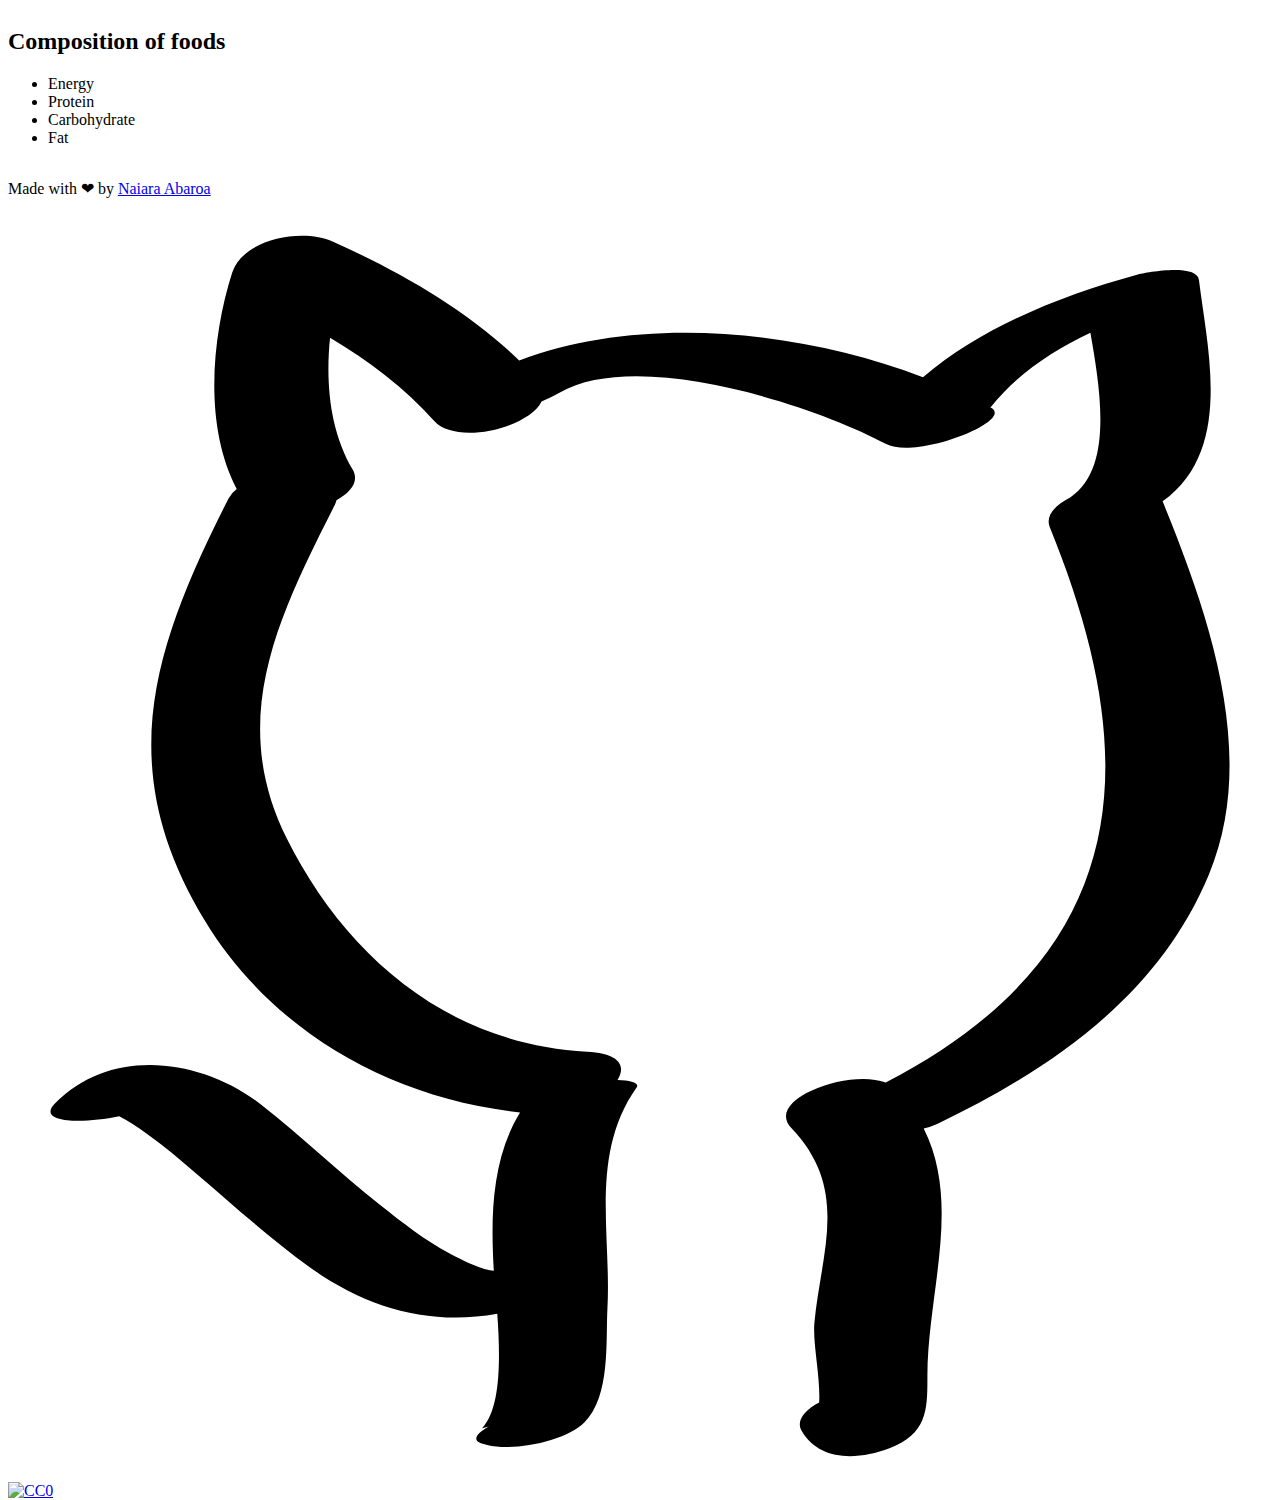
==== docs/food.html @ b0f0e62c "Add food composition page" ====
<!DOCTYPE html>
<html lang="en">

<head>
  <meta charset="UTF-8">
  <meta name="viewport" content="width=device-width, initial-scale=1.0">
  <title>Composition of foods</title>
  <link rel="stylesheet" href="https://nakds.s3.eu-west-3.amazonaws.com/nakDS.min.css" />
  <link rel="stylesheet" href="css/style.css">
  <link rel="preconnect" href="https://fonts.gstatic.com">
  <link href="https://fonts.googleapis.com/css2?family=Lato:wght@100;400&display=swap" rel="stylesheet">
  <!-- Global site tag (gtag.js) - Google Analytics -->
  <script async src="https://www.googletagmanager.com/gtag/js?id=G-TTV03MJ5CH"></script>
  <script>
    window.dataLayer = window.dataLayer || [];
    function gtag() { dataLayer.push(arguments); }
    gtag('js', new Date());

    gtag('config', 'G-TTV03MJ5CH');
  </script>

</head>

<body>
  <div class="layout">
    <main class="nk-section nk-container">
      <h2 class="nk-heading--2 nk-mbl">Composition of foods</h2>
      <ul class="nk-list--horizontal nk-container--content nk-mtl">
        <li class="nk-phl nk-mbm nk-bg--k-5">Energy</li>
        <li class="nk-phl nk-mbm nk-bg--m">Protein</li>
        <li class="nk-phl nk-mbm nk-bg--c">Carbohydrate</li>
        <li class="nk-phl nk-mbm nk-bg--y">Fat</li>
      </ul>
      <div id="food">
      </div>
    </main>
    <footer class="nk-footer nk-align-items--center nk-bg--k-7 nk-grid nk-grid-3@md nk-text-align--center">
      <div>
        <p class="nk-text--small">Made with ❤ by <a href="https://github.com/nabaroa"> Naiara Abaroa</a></p>
      </div>
      <div>
        <a href="https://github.com/nabaroa/weight-cycle-graph">
          <svg class="nk-icon" xmlns="https://www.w3.org/2000/svg" viewBox="0 0 50 50">
            <path
              d="M45.673 11.367c2.807-2.021 1.771-6.011 1.438-8.758-.079-.666-2.096-.304-2.452-.206-3.095.848-6.146 2.095-8.465 4.052-4.903-1.862-11.144-2.491-15.973-.66-2.011-1.966-4.716-3.513-7.36-4.698-1.275-.57-3.575-.085-3.991 1.222-.812 2.552-1.136 6.048.177 8.559a1.22 1.22 0 00-.323.373c-3 5.919-4.605 10.649-.934 16.706 2.546 4.199 7.122 7.004 12.464 7.58-1.131 1.854-1.156 4.135-1.042 6.184l.006.08-.16-.018c-.56-.131-1.078-.396-1.568-.654-1.014-.535-1.908-1.248-2.78-1.939-1.619-1.283-3.083-2.705-4.718-3.977-2.307-1.793-5.904-2.32-8.137-.027-.749.768 1.067.811 2.544.504.369.182.705.424 1.037.65.713.49 1.358 1.061 2.005 1.613 1.472 1.256 2.893 2.547 4.48 3.697 2.269 1.646 4.798 2.336 7.433 1.854.12 1.662.159 3.754-.603 4.525l.271-.064c-.509.287-.712.562-.205.691l.138.037c1.066.271 3.113-.148 3.852-.895 1.035-1.049.835-3.223.905-4.512.157-2.916-.706-6.1 1.152-8.732.129-.182-.213-.279-.755-.299.34-.539.126-1.047-1.204-1.119-5.771-.312-9.692-4.064-11.872-8.418-2.373-4.737-.326-8.827 1.897-13.214.032-.063.043-.119.064-.177.579-.322.908-.759.64-1.217-.894-1.523-1.08-3.403-.895-5.216 1.553.927 2.987 2.005 4.113 3.289.859.981 3.748.281 4.254-.766a5.72 5.72 0 00.707-.345c3.089-1.784 10.085.503 12.903 2.015 1.213.651 5.113-.914 4.171-1.42-.008-.004-.018-.008-.025-.013.98-1.241 2.393-2.239 3.955-2.961.363 2.109.947 5.343-.786 6.507-.613.313-1.006.739-.82 1.194 3.665 8.999 3.522 16.769-6.492 21.964-1.438-.574-4.816.666-3.733 1.795 2.33 2.434 1.174 4.906.913 7.707-.075.807.246 2.145.188 3.154-.583.311-.928.721-.689 1.131.684 1.178 2.167 1.172 3.469.682 1.529-.574 1.502-1.598 1.502-2.859.001-3.293 1.361-6.795-.146-9.795a2.72 2.72 0 00.534-.176c4.846-2.33 8.811-5.246 10.74-9.853 1.98-4.722 0-10.294-1.824-14.777z">
            </path>
          </svg>
        </a>
      </div>
      <div>
        <a href="https://creativecommons.org/publicdomain/zero/1.0/" rel="nofollow"><img
            src="https://camo.githubusercontent.com/60561947585c982aee67ed3e3b25388184cc0aa3/687474703a2f2f6d6972726f72732e6372656174697665636f6d6d6f6e732e6f72672f70726573736b69742f627574746f6e732f38387833312f7376672f63632d7a65726f2e737667"
            alt="CC0" data-canonical-src="https://mirrors.creativecommons.org/presskit/buttons/88x31/svg/cc-zero.svg"
            style="max-width:100%;"></a>
      </div>
    </footer>
  </div>
  <script src="https://d3js.org/d3.v4.js"></script>
  <script src="js/main.js"></script>
  <script src="js/food.js"></script>
</body>


</html>
---- docs/css/style.css ----
.layout {
  display: flex;
  flex-direction: column;
  height: 100vh;
}

.graph {
  overflow: auto;
}

.bg--green {
  background: #02a23f;
  color: var(--color--k-10);
}

.food-element {
  padding: 20px 0;
  border-bottom: 1px solid #999;
}
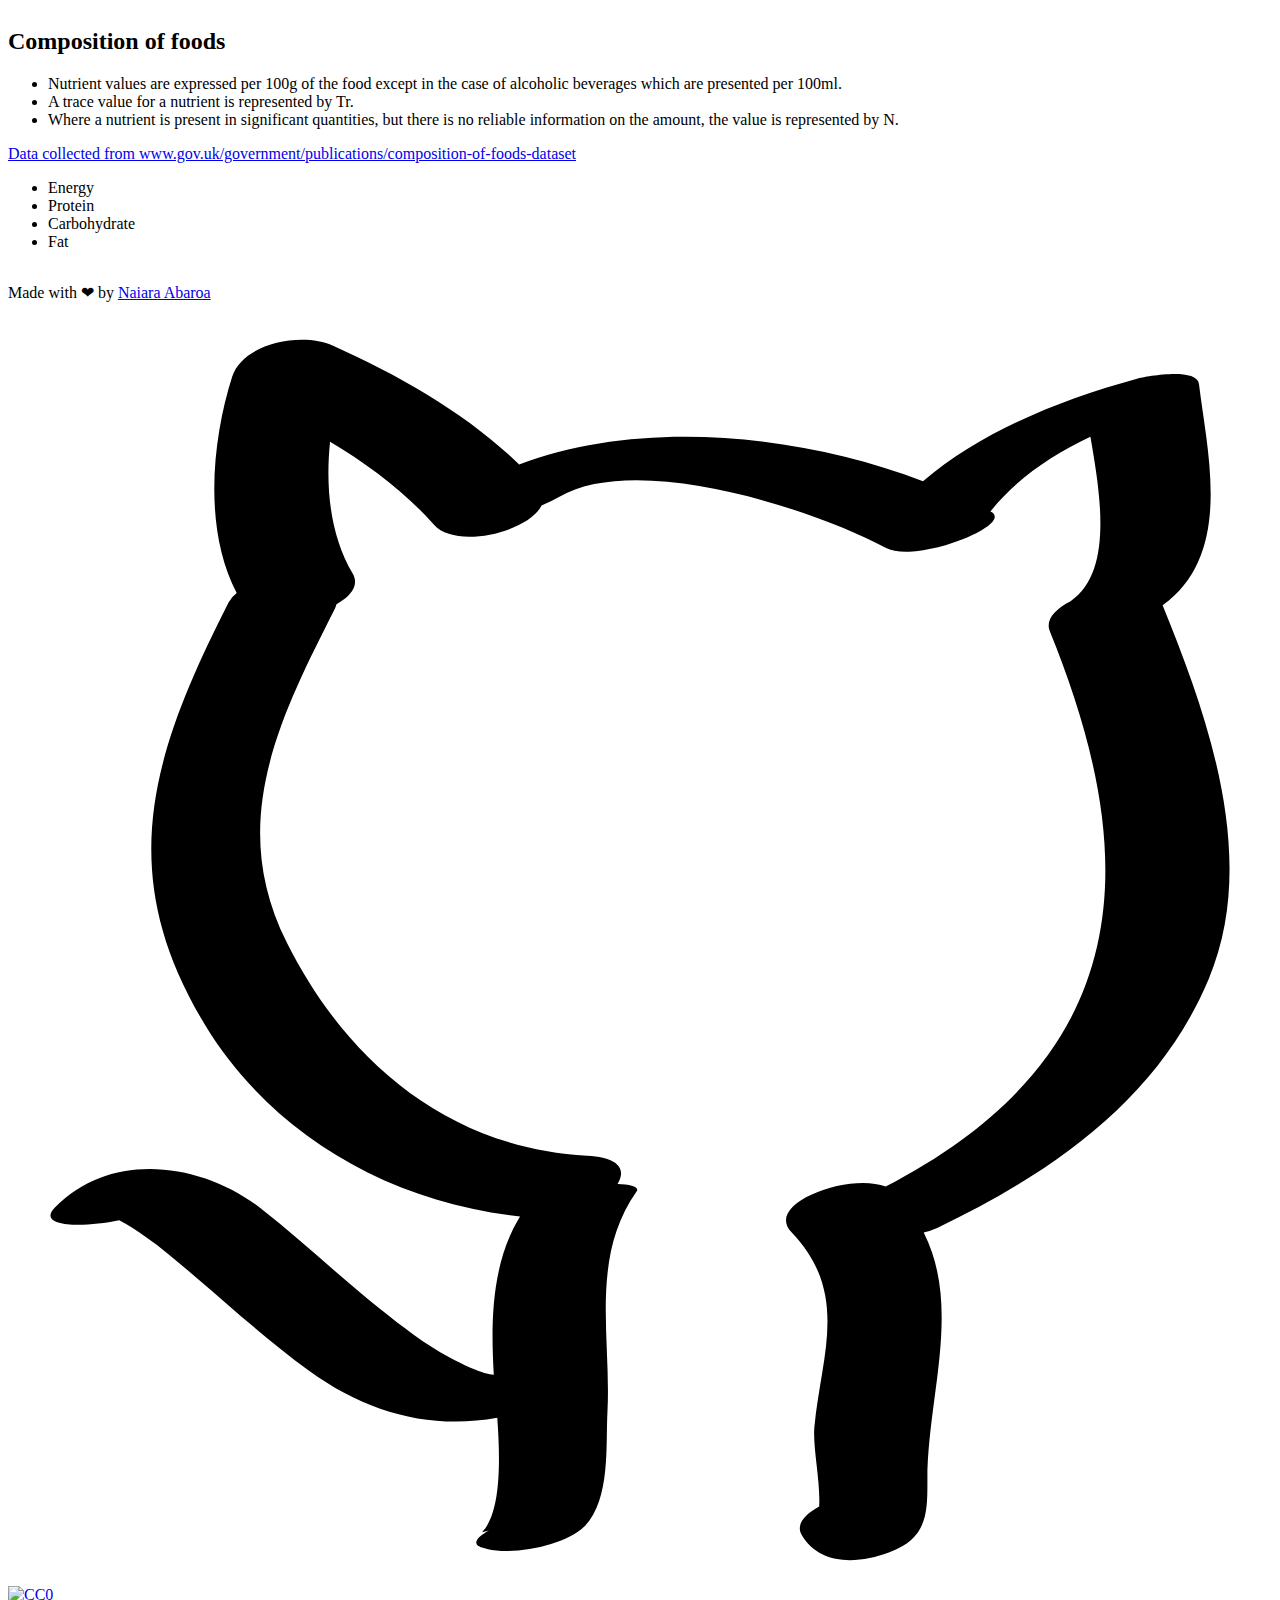
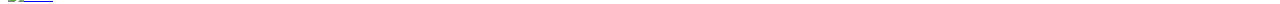
==== commit 4ad50646: "Fix wide svg situations" ====
--- a/docs/food.html
+++ b/docs/food.html
@@ -25,6 +25,19 @@
   <div class="layout">
     <main class="nk-section nk-container">
       <h2 class="nk-heading--2 nk-mbl">Composition of foods</h2>
+      <ul class="nk-container--container nk-mtl">
+        <li>Nutrient values are expressed per 100g of the food except in the case of alcoholic beverages which are
+          presented per 100ml.</li>
+        <li>A trace value for a nutrient is represented by Tr.</li>
+        <li>Where a nutrient is present in significant quantities, but there is no reliable information on the amount,
+          the value is represented by N.</li>
+      </ul>
+      <p class=" nk-text-align--center nk-mtl">
+        <a class="nk-text--small"
+          href="https://www.gov.uk/government/publications/composition-of-foods-integrated-dataset-cofid?utm_source=MW7+List+March+2015&utm_campaign=947c9d4b28-Newsletter_2_December_2013_FINAL12_13_2013&utm_medium=email&utm_term=0_3b8ecbdaea-947c9d4b28-95444717"
+          target="_black" rel="noopener noreferrer">Data collected from
+          www.gov.uk/government/publications/composition-of-foods-dataset</a>
+      </p>
       <ul class="nk-list--horizontal nk-container--content nk-mtl">
         <li class="nk-phl nk-mbm nk-bg--k-5">Energy</li>
         <li class="nk-phl nk-mbm nk-bg--m">Protein</li>
--- a/docs/css/style.css
+++ b/docs/css/style.css
@@ -16,4 +16,5 @@
 .food-element {
   padding: 20px 0;
   border-bottom: 1px solid #999;
+  overflow-x: auto;
 }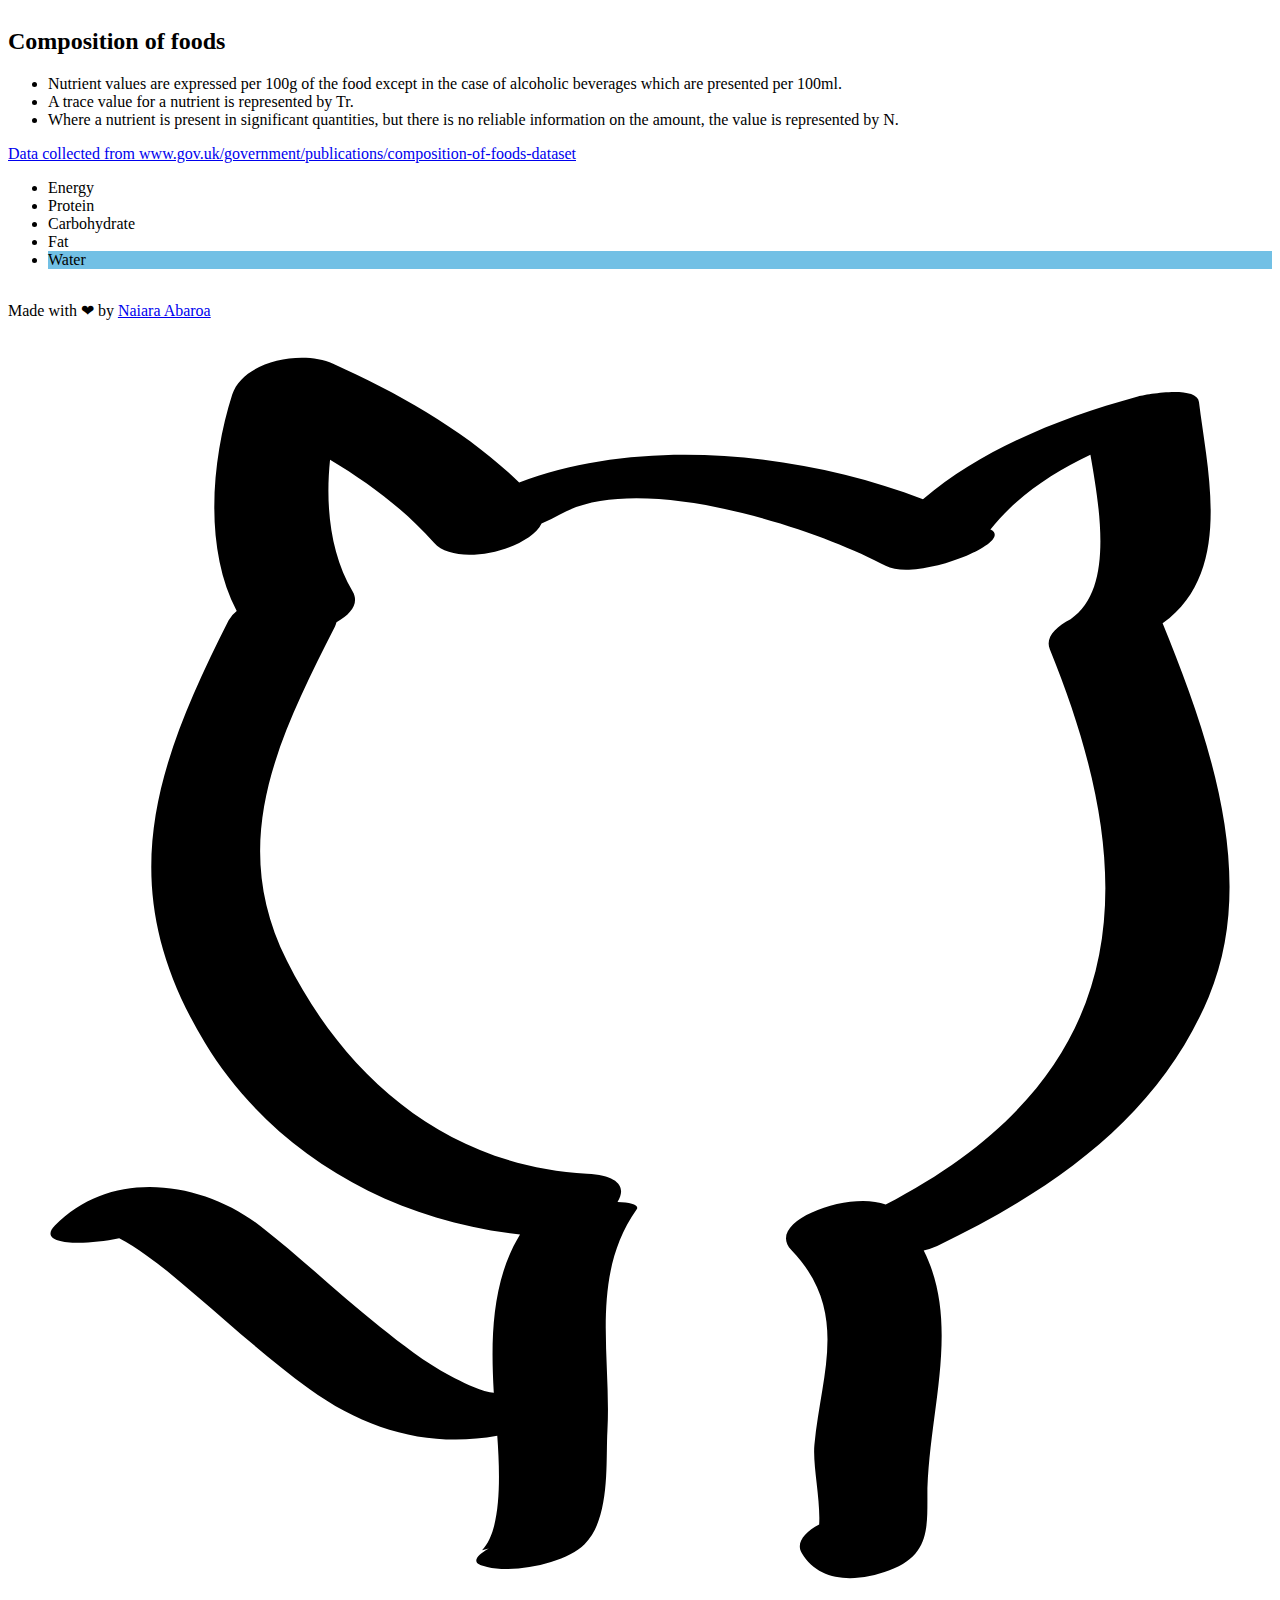
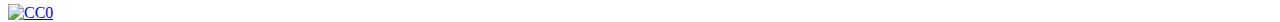
==== commit d8e56a73: "Add water to food graph" ====
--- a/docs/food.html
+++ b/docs/food.html
@@ -43,6 +43,7 @@
         <li class="nk-phl nk-mbm nk-bg--m">Protein</li>
         <li class="nk-phl nk-mbm nk-bg--c">Carbohydrate</li>
         <li class="nk-phl nk-mbm nk-bg--y">Fat</li>
+        <li class="nk-phl nk-mbm bg--blue">Water</li>
       </ul>
       <div id="food">
       </div>
--- a/docs/css/style.css
+++ b/docs/css/style.css
@@ -13,6 +13,11 @@
   color: var(--color--k-10);
 }
 
+.bg--blue {
+  background: #72c0e5;
+  color: var(--color--k-10);
+}
+
 .food-element {
   padding: 20px 0;
   border-bottom: 1px solid #999;
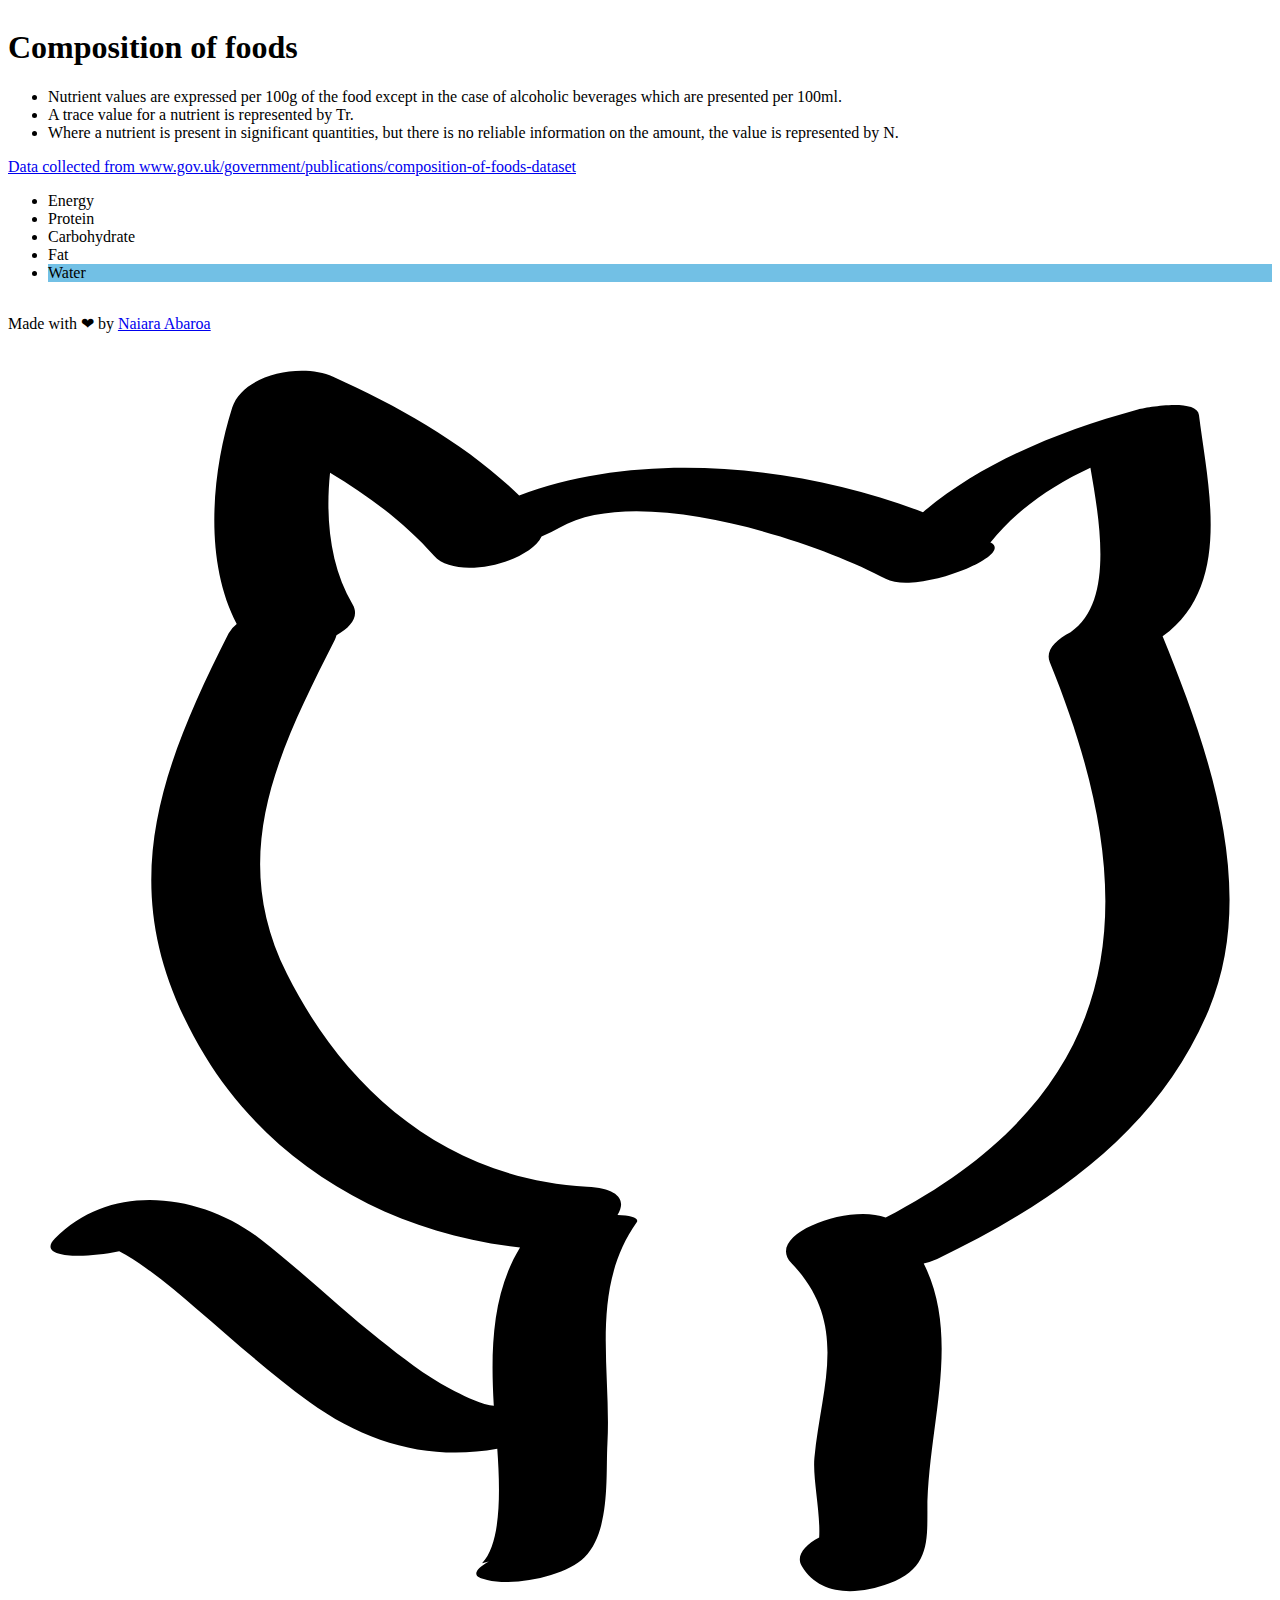
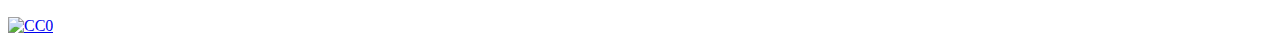
==== commit 656f7d30: "Fix heading style" ====
--- a/docs/food.html
+++ b/docs/food.html
@@ -24,7 +24,7 @@
 <body>
   <div class="layout">
     <main class="nk-section nk-container">
-      <h2 class="nk-heading--2 nk-mbl">Composition of foods</h2>
+      <h1 class="nk-heading--1 nk-mbl nk-text-align--center">Composition of foods</h1>
       <ul class="nk-container--container nk-mtl">
         <li>Nutrient values are expressed per 100g of the food except in the case of alcoholic beverages which are
           presented per 100ml.</li>
@@ -45,7 +45,7 @@
         <li class="nk-phl nk-mbm nk-bg--y">Fat</li>
         <li class="nk-phl nk-mbm bg--blue">Water</li>
       </ul>
-      <div id="food">
+      <div id="food" class="food">
       </div>
     </main>
     <footer class="nk-footer nk-align-items--center nk-bg--k-7 nk-grid nk-grid-3@md nk-text-align--center">
--- a/docs/css/style.css
+++ b/docs/css/style.css
@@ -6,6 +6,10 @@
 
 .graph {
   overflow: auto;
+}
+
+.color--k-5 {
+  color: var(--color--k-5);
 }
 
 .bg--green {
@@ -18,8 +22,16 @@
   color: var(--color--k-10);
 }
 
+@media (min-width: 756px) {
+  .food {
+    display: grid;
+    grid-template-columns: repeat(2, 1fr);
+    gap: 40px;
+  }
+}
+
 .food-element {
   padding: 20px 0;
   border-bottom: 1px solid #999;
   overflow-x: auto;
-}+}
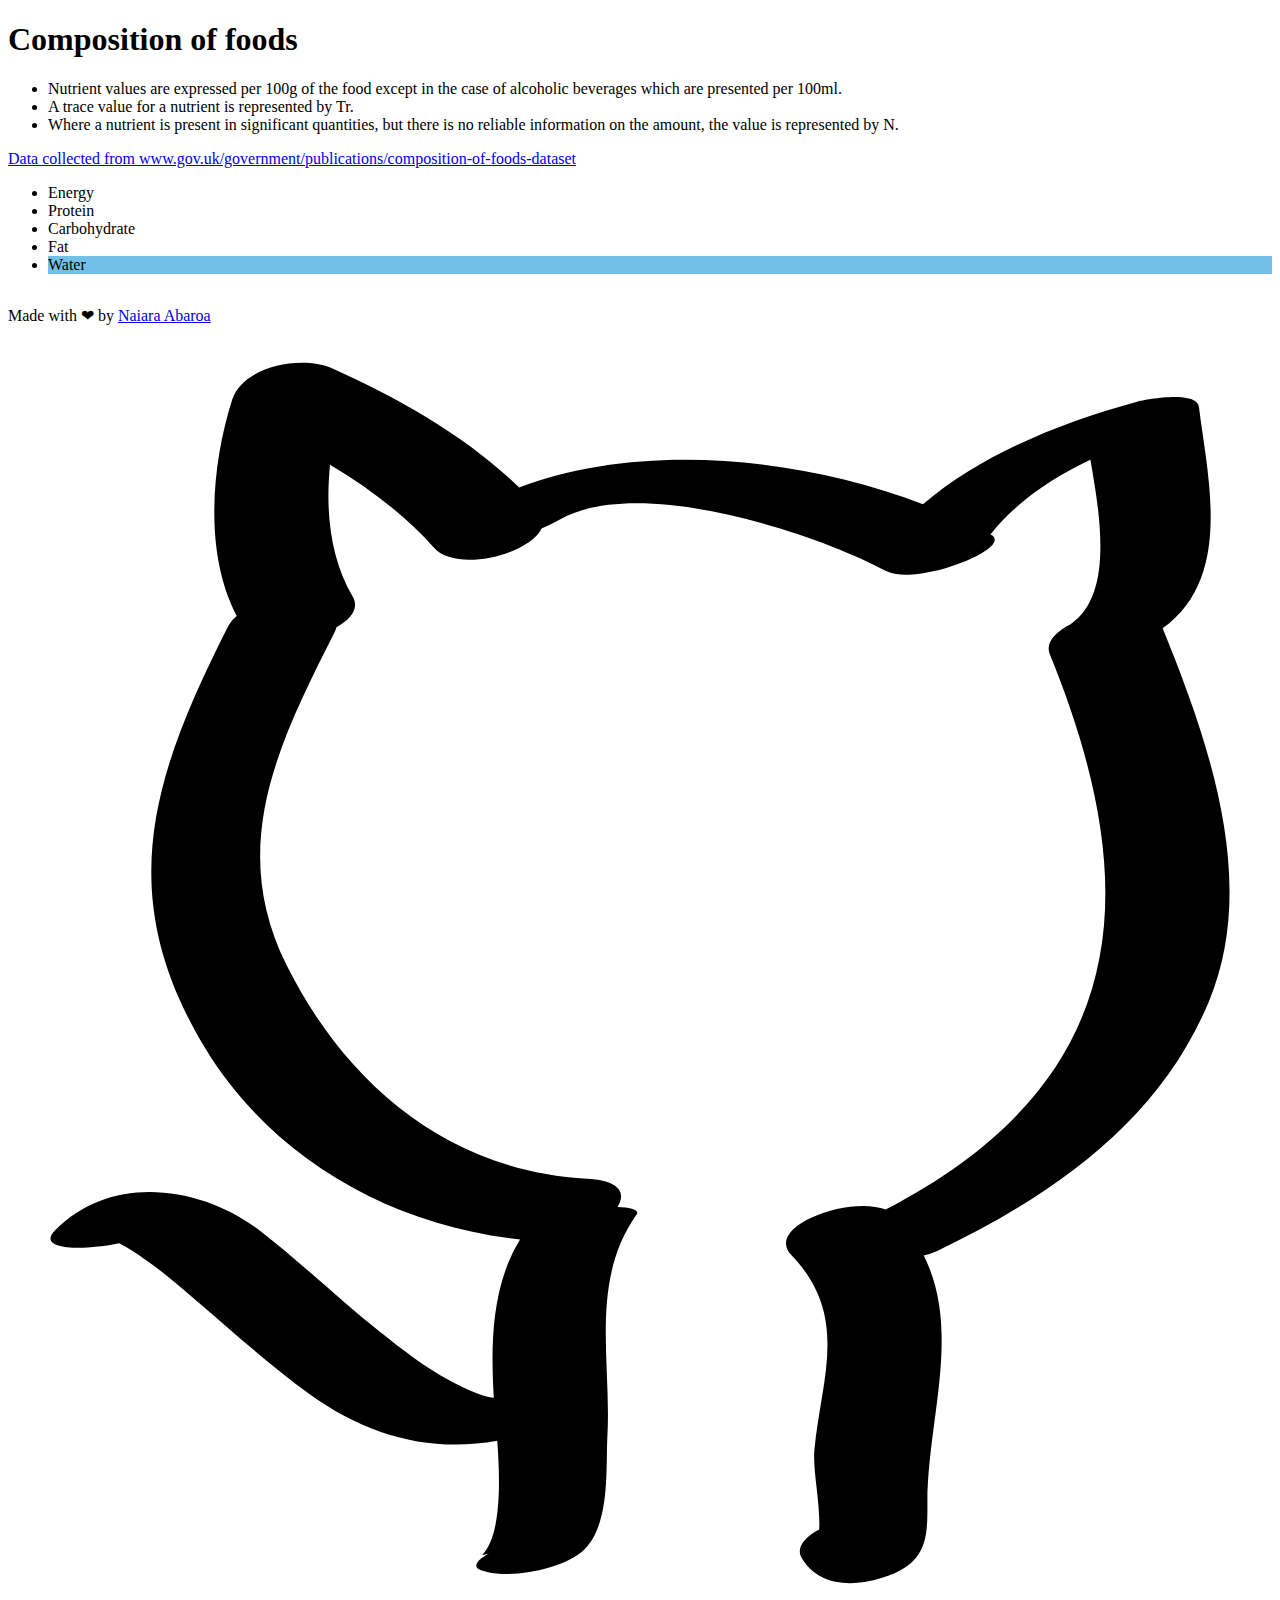
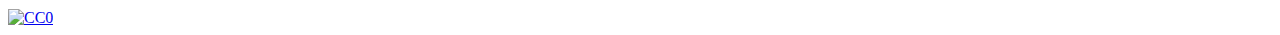
==== commit e990b71c: "Add header element" ====
--- a/docs/food.html
+++ b/docs/food.html
@@ -22,53 +22,53 @@
 </head>
 
 <body>
-  <div class="layout">
-    <main class="nk-section nk-container">
-      <h1 class="nk-heading--1 nk-mbl nk-text-align--center">Composition of foods</h1>
-      <ul class="nk-container--container nk-mtl">
-        <li>Nutrient values are expressed per 100g of the food except in the case of alcoholic beverages which are
-          presented per 100ml.</li>
-        <li>A trace value for a nutrient is represented by Tr.</li>
-        <li>Where a nutrient is present in significant quantities, but there is no reliable information on the amount,
-          the value is represented by N.</li>
-      </ul>
-      <p class=" nk-text-align--center nk-mtl">
-        <a class="nk-text--small"
-          href="https://www.gov.uk/government/publications/composition-of-foods-integrated-dataset-cofid?utm_source=MW7+List+March+2015&utm_campaign=947c9d4b28-Newsletter_2_December_2013_FINAL12_13_2013&utm_medium=email&utm_term=0_3b8ecbdaea-947c9d4b28-95444717"
-          target="_black" rel="noopener noreferrer">Data collected from
-          www.gov.uk/government/publications/composition-of-foods-dataset</a>
-      </p>
-      <ul class="nk-list--horizontal nk-container--content nk-mtl">
-        <li class="nk-phl nk-mbm nk-bg--k-5">Energy</li>
-        <li class="nk-phl nk-mbm nk-bg--m">Protein</li>
-        <li class="nk-phl nk-mbm nk-bg--c">Carbohydrate</li>
-        <li class="nk-phl nk-mbm nk-bg--y">Fat</li>
-        <li class="nk-phl nk-mbm bg--blue">Water</li>
-      </ul>
-      <div id="food" class="food">
-      </div>
-    </main>
-    <footer class="nk-footer nk-align-items--center nk-bg--k-7 nk-grid nk-grid-3@md nk-text-align--center">
-      <div>
-        <p class="nk-text--small">Made with ❤ by <a href="https://github.com/nabaroa"> Naiara Abaroa</a></p>
-      </div>
-      <div>
-        <a href="https://github.com/nabaroa/weight-cycle-graph">
-          <svg class="nk-icon" xmlns="https://www.w3.org/2000/svg" viewBox="0 0 50 50">
-            <path
-              d="M45.673 11.367c2.807-2.021 1.771-6.011 1.438-8.758-.079-.666-2.096-.304-2.452-.206-3.095.848-6.146 2.095-8.465 4.052-4.903-1.862-11.144-2.491-15.973-.66-2.011-1.966-4.716-3.513-7.36-4.698-1.275-.57-3.575-.085-3.991 1.222-.812 2.552-1.136 6.048.177 8.559a1.22 1.22 0 00-.323.373c-3 5.919-4.605 10.649-.934 16.706 2.546 4.199 7.122 7.004 12.464 7.58-1.131 1.854-1.156 4.135-1.042 6.184l.006.08-.16-.018c-.56-.131-1.078-.396-1.568-.654-1.014-.535-1.908-1.248-2.78-1.939-1.619-1.283-3.083-2.705-4.718-3.977-2.307-1.793-5.904-2.32-8.137-.027-.749.768 1.067.811 2.544.504.369.182.705.424 1.037.65.713.49 1.358 1.061 2.005 1.613 1.472 1.256 2.893 2.547 4.48 3.697 2.269 1.646 4.798 2.336 7.433 1.854.12 1.662.159 3.754-.603 4.525l.271-.064c-.509.287-.712.562-.205.691l.138.037c1.066.271 3.113-.148 3.852-.895 1.035-1.049.835-3.223.905-4.512.157-2.916-.706-6.1 1.152-8.732.129-.182-.213-.279-.755-.299.34-.539.126-1.047-1.204-1.119-5.771-.312-9.692-4.064-11.872-8.418-2.373-4.737-.326-8.827 1.897-13.214.032-.063.043-.119.064-.177.579-.322.908-.759.64-1.217-.894-1.523-1.08-3.403-.895-5.216 1.553.927 2.987 2.005 4.113 3.289.859.981 3.748.281 4.254-.766a5.72 5.72 0 00.707-.345c3.089-1.784 10.085.503 12.903 2.015 1.213.651 5.113-.914 4.171-1.42-.008-.004-.018-.008-.025-.013.98-1.241 2.393-2.239 3.955-2.961.363 2.109.947 5.343-.786 6.507-.613.313-1.006.739-.82 1.194 3.665 8.999 3.522 16.769-6.492 21.964-1.438-.574-4.816.666-3.733 1.795 2.33 2.434 1.174 4.906.913 7.707-.075.807.246 2.145.188 3.154-.583.311-.928.721-.689 1.131.684 1.178 2.167 1.172 3.469.682 1.529-.574 1.502-1.598 1.502-2.859.001-3.293 1.361-6.795-.146-9.795a2.72 2.72 0 00.534-.176c4.846-2.33 8.811-5.246 10.74-9.853 1.98-4.722 0-10.294-1.824-14.777z">
-            </path>
-          </svg>
-        </a>
-      </div>
-      <div>
-        <a href="https://creativecommons.org/publicdomain/zero/1.0/" rel="nofollow"><img
-            src="https://camo.githubusercontent.com/60561947585c982aee67ed3e3b25388184cc0aa3/687474703a2f2f6d6972726f72732e6372656174697665636f6d6d6f6e732e6f72672f70726573736b69742f627574746f6e732f38387833312f7376672f63632d7a65726f2e737667"
-            alt="CC0" data-canonical-src="https://mirrors.creativecommons.org/presskit/buttons/88x31/svg/cc-zero.svg"
-            style="max-width:100%;"></a>
-      </div>
-    </footer>
-  </div>
+  <header class="nk-mbl">
+    <h1 class="nk-heading--1 nk-mbl nk-text-align--center">Composition of foods</h1>
+    <ul class="nk-container--content nk-mtl">
+      <li>Nutrient values are expressed per 100g of the food except in the case of alcoholic beverages which are
+        presented per 100ml.</li>
+      <li>A trace value for a nutrient is represented by Tr.</li>
+      <li>Where a nutrient is present in significant quantities, but there is no reliable information on the amount,
+        the value is represented by N.</li>
+    </ul>
+    <p class=" nk-text-align--center nk-mtl">
+      <a class="nk-text--small"
+        href="https://www.gov.uk/government/publications/composition-of-foods-integrated-dataset-cofid?utm_source=MW7+List+March+2015&utm_campaign=947c9d4b28-Newsletter_2_December_2013_FINAL12_13_2013&utm_medium=email&utm_term=0_3b8ecbdaea-947c9d4b28-95444717"
+        target="_black" rel="noopener noreferrer">Data collected from
+        www.gov.uk/government/publications/composition-of-foods-dataset</a>
+    </p>
+  </header>
+  <main class="nk-section nk-container">
+    <ul class="nk-list--horizontal nk-container--content nk-mtl">
+      <li class="nk-phl nk-mbm nk-bg--k-5">Energy</li>
+      <li class="nk-phl nk-mbm nk-bg--m">Protein</li>
+      <li class="nk-phl nk-mbm nk-bg--c">Carbohydrate</li>
+      <li class="nk-phl nk-mbm nk-bg--y">Fat</li>
+      <li class="nk-phl nk-mbm bg--blue">Water</li>
+    </ul>
+    <div id="food" class="food nk-container--content">
+    </div>
+  </main>
+  <footer class="nk-footer nk-align-items--center nk-bg--k-7 nk-grid nk-grid-3@md nk-text-align--center">
+    <div>
+      <p class="nk-text--small">Made with ❤ by <a href="https://github.com/nabaroa"> Naiara Abaroa</a></p>
+    </div>
+    <div>
+      <a href="https://github.com/nabaroa/weight-cycle-graph">
+        <svg class="nk-icon" xmlns="https://www.w3.org/2000/svg" viewBox="0 0 50 50">
+          <path
+            d="M45.673 11.367c2.807-2.021 1.771-6.011 1.438-8.758-.079-.666-2.096-.304-2.452-.206-3.095.848-6.146 2.095-8.465 4.052-4.903-1.862-11.144-2.491-15.973-.66-2.011-1.966-4.716-3.513-7.36-4.698-1.275-.57-3.575-.085-3.991 1.222-.812 2.552-1.136 6.048.177 8.559a1.22 1.22 0 00-.323.373c-3 5.919-4.605 10.649-.934 16.706 2.546 4.199 7.122 7.004 12.464 7.58-1.131 1.854-1.156 4.135-1.042 6.184l.006.08-.16-.018c-.56-.131-1.078-.396-1.568-.654-1.014-.535-1.908-1.248-2.78-1.939-1.619-1.283-3.083-2.705-4.718-3.977-2.307-1.793-5.904-2.32-8.137-.027-.749.768 1.067.811 2.544.504.369.182.705.424 1.037.65.713.49 1.358 1.061 2.005 1.613 1.472 1.256 2.893 2.547 4.48 3.697 2.269 1.646 4.798 2.336 7.433 1.854.12 1.662.159 3.754-.603 4.525l.271-.064c-.509.287-.712.562-.205.691l.138.037c1.066.271 3.113-.148 3.852-.895 1.035-1.049.835-3.223.905-4.512.157-2.916-.706-6.1 1.152-8.732.129-.182-.213-.279-.755-.299.34-.539.126-1.047-1.204-1.119-5.771-.312-9.692-4.064-11.872-8.418-2.373-4.737-.326-8.827 1.897-13.214.032-.063.043-.119.064-.177.579-.322.908-.759.64-1.217-.894-1.523-1.08-3.403-.895-5.216 1.553.927 2.987 2.005 4.113 3.289.859.981 3.748.281 4.254-.766a5.72 5.72 0 00.707-.345c3.089-1.784 10.085.503 12.903 2.015 1.213.651 5.113-.914 4.171-1.42-.008-.004-.018-.008-.025-.013.98-1.241 2.393-2.239 3.955-2.961.363 2.109.947 5.343-.786 6.507-.613.313-1.006.739-.82 1.194 3.665 8.999 3.522 16.769-6.492 21.964-1.438-.574-4.816.666-3.733 1.795 2.33 2.434 1.174 4.906.913 7.707-.075.807.246 2.145.188 3.154-.583.311-.928.721-.689 1.131.684 1.178 2.167 1.172 3.469.682 1.529-.574 1.502-1.598 1.502-2.859.001-3.293 1.361-6.795-.146-9.795a2.72 2.72 0 00.534-.176c4.846-2.33 8.811-5.246 10.74-9.853 1.98-4.722 0-10.294-1.824-14.777z">
+          </path>
+        </svg>
+      </a>
+    </div>
+    <div>
+      <a href="https://creativecommons.org/publicdomain/zero/1.0/" rel="nofollow"><img
+          src="https://camo.githubusercontent.com/60561947585c982aee67ed3e3b25388184cc0aa3/687474703a2f2f6d6972726f72732e6372656174697665636f6d6d6f6e732e6f72672f70726573736b69742f627574746f6e732f38387833312f7376672f63632d7a65726f2e737667"
+          alt="CC0" data-canonical-src="https://mirrors.creativecommons.org/presskit/buttons/88x31/svg/cc-zero.svg"
+          style="max-width:100%;"></a>
+    </div>
+  </footer>
   <script src="https://d3js.org/d3.v4.js"></script>
   <script src="js/main.js"></script>
   <script src="js/food.js"></script>
